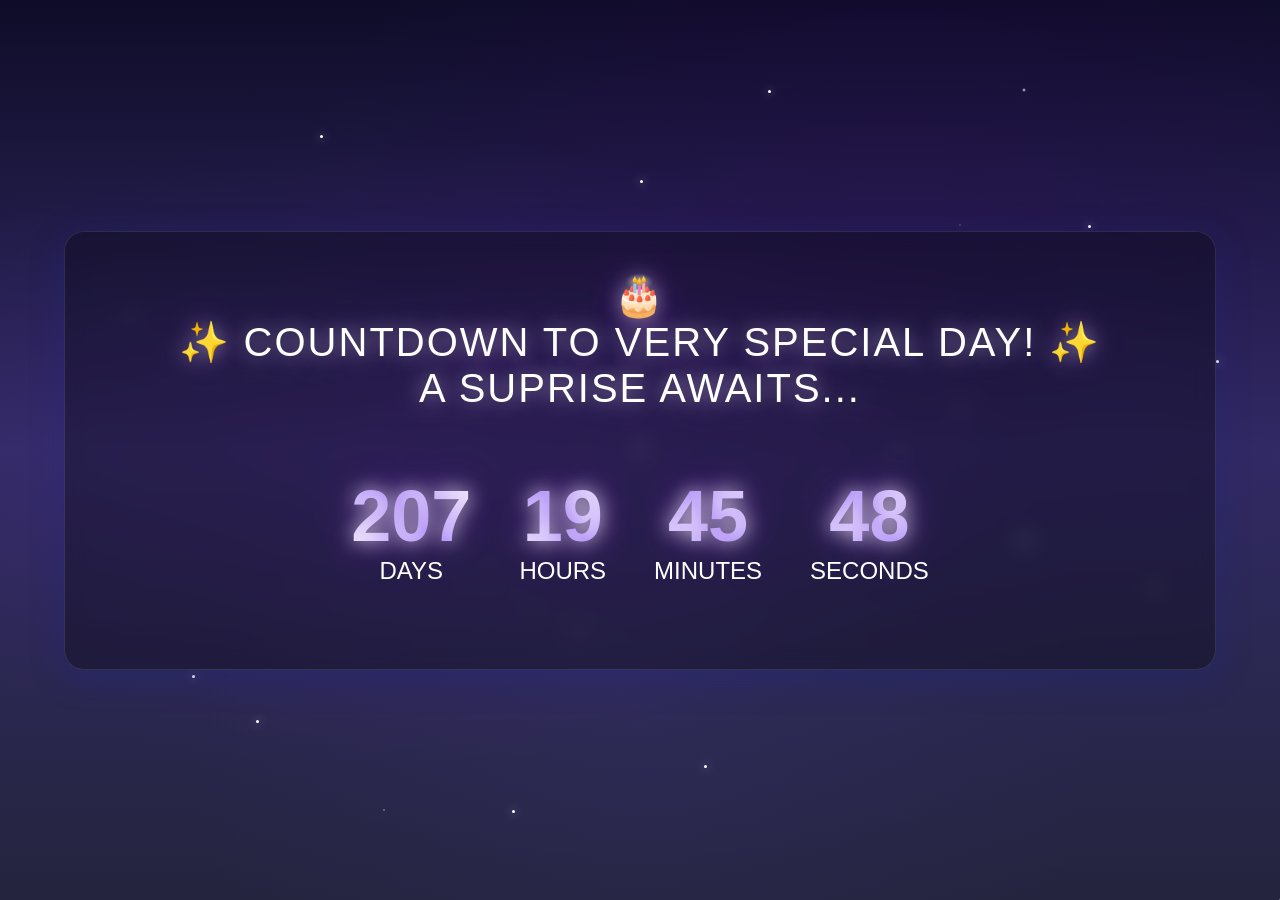
==== birthday.html @ 37a59290 "add all the files" ====
<!DOCTYPE html>
<html lang="en">

<head>
    <meta charset="UTF-8">
    <meta name="viewport" content="width=device-width, initial-scale=1.0">
    <meta name="title" content="Happy Birthday Haritha">
    <title>Happy Birthday Haritha</title>
    <link rel="stylesheet" href="style.css">
    <link rel="stylesheet" href="https://cdnjs.cloudflare.com/ajax/libs/font-awesome/6.5.1/css/all.min.css"
        integrity="sha512-DTOQO9RWCH3ppGqcWaEA1BIZOC6xxalwEsw9c2QQeAIftl+Vegovlnee1c9QX4TctnWMn13TZye+giMm8e2LwA=="
        crossorigin="anonymous" referrerpolicy="no-referrer" />
    <link
        href="https://fonts.googleapis.com/css2?family=Dancing+Script:wght@500;700&family=Poppins:wght@400;600&display=swap"
        rel="stylesheet">
    <script src="https://code.jquery.com/jquery-3.7.1.min.js"
        integrity="sha256-/JqT3SQfawRcv/BIHPThkBvs0OEvtFFmqPF/lYI/Cxo=" crossorigin="anonymous"></script>
</head>

<body>
    <!-- Background Music -->
    <audio id="birthday-music" autoplay loop style="display:none;">
        <source src="HB.mp3" type="audio/mpeg">
    </audio>
    
    <script>
        // Check if user came from index page
        if (!sessionStorage.getItem('visitedIndex')) {
            // Redirect to index if accessed directly
            window.location.href = 'index.html';
        } else {
            // Set flag that birthday page was visited
            sessionStorage.setItem('visitedBirthday', 'true');
        }
        
        // Force play the music
        window.addEventListener('load', function() {
            const music = document.getElementById('birthday-music');
            music.volume = 0.5; // Set volume to 50%
            
            // Check if audio was already activated on index page
            const audioWasActivated = sessionStorage.getItem('audioActivated') === 'true';
            
            if (audioWasActivated) {
                console.log('✅ Audio was pre-activated on index page');
            }
            
            // Try to play immediately
            setTimeout(function() {
                const playPromise = music.play();
                
                if (playPromise !== undefined) {
                    playPromise.then(function() {
                        console.log('✅ Music started playing automatically!');
                    }).catch(function(error) {
                        console.log('⚠️ Autoplay blocked. Trying muted workaround...');
                        
                        // Workaround: Start muted, then unmute
                        music.muted = true;
                        music.play().then(function() {
                            setTimeout(function() {
                                music.muted = false;
                                console.log('✅ Music playing (unmuted after workaround)');
                            }, 200);
                        }).catch(function(err) {
                            console.log('❌ Still blocked. Will play on user interaction.');
                            // Play on any user interaction
                            const playOnInteraction = function() {
                                music.muted = false;
                                music.play();
                                console.log('✅ Music started on user interaction');
                            };
                            
                            document.addEventListener('click', playOnInteraction, { once: true });
                            document.addEventListener('touchstart', playOnInteraction, { once: true });
                            document.addEventListener('keydown', playOnInteraction, { once: true });
                        });
                    });
                }
            }, 200); // Delay to ensure everything is loaded
        });
    </script>
    
    <div id="wrapper">
        <div class="flag__birthday">
            <img src="./images/1.png" alt="" width="350" class="flag__left">
            <img src="./images/1.png" alt="" width="350" class="flag__right">
        </div>
        <div class="content">
            <div class="left">
                <div class="title">
                    <h1 class="happy">
                        <span style="--t: 4s;">H</span>
                        <span style="--t: 4.2s;">a</span>
                        <span style="--t: 4.4s;">p</span>
                        <span style="--t: 4.6s;">p</span>
                        <span style="--t: 4.8s;">y</span>
                    </h1>
                    <h1 class="birthday">
                        <span style="--t: 5s;">B</span>
                        <span style="--t: 5.2s;">i</span>
                        <span style="--t: 5.4s;">r</span>
                        <span style="--t: 5.6s;">t</span>
                        <span style="--t: 5.8s;">h</span>
                        <span style="--t: 6s;">d</span>
                        <span style="--t: 6.2s;">a</span>
                        <span style="--t: 6.4s;">y</span>
                    </h1>
                    <div class="hat">
                        <img src="./images/hat.png" alt="" width="130">
                    </div>
                </div>
                <div class="date__of__birth">
                    <span></span>
                </div>
                <div class="btn">
                    <button id="btn__letter" onclick="window.location.href='letter.html'">
                        <div class="mail">
                            Click Here Haritha
                            <i class="fa-regular fa-envelope"></i>
                        </div>
                    </button>

                </div>
            </div>
            <div class="right">
                <div class="box__account">
                    <div class="image">
                        <img src="./images/named.png" alt="">
                    </div>
                    <div class="name">
                        <i class="fa-solid fa-heart"></i>
                        <span>Dear Hari 💕</span>
                        <i class="fa-solid fa-heart"></i>
                    </div>
                    <div class="balloon_one">
                        <img width="100px" src="./images/balloon1.png" alt="">
                    </div>
                    <div class="balloon_two">
                        <img width="100px" src="./images/balloon2.png" alt="">
                    </div>
                </div>
                <div class="cricle">
                    <div class="text__cricle">
                        <span style="--i: 1;">h</span>
                        <span style="--i: 2;">a</span>
                        <span style="--i: 3;">p</span>
                        <span style="--i: 4;">p</span>
                        <span style="--i: 5;">y</span>
                        <span style="--i: 6;">-</span>
                        <span style="--i: 7;">b</span>
                        <span style="--i: 8;">i</span>
                        <span style="--i: 9;">r</span>
                        <span style="--i: 10;">t</span>
                        <span style="--i: 11;">h</span>
                        <span style="--i: 12;">d</span>
                        <span style="--i: 13;">a</span>
                        <span style="--i: 14;">y</span>
                        <span style="--i: 15;">-</span>
                    </div>
                    <i class="fa-solid fa-heart"></i>
                </div>
            </div>
        </div>
        <div class="decorate_star star1" style="--t: 15s;"></div>
        <div class="decorate_star star2" style="--t: 15.2s;"></div>
        <div class="decorate_star star3" style="--t: 15.4s;"></div>
        <div class="decorate_star star4" style="--t: 15.6s;"></div>
        <div class="decorate_star star5" style="--t: 15.8s;"></div>
        <div class="decorate_flower--one" style="--t: 15s;">
            <img width="20" src="./images/decorate_flower.png" alt="">
        </div>
        <div class="decorate_flower--two" style="--t: 15.3s;">
            <img width="20" src="./images/decorate_flower.png" alt="">
        </div>
        <div class="decorate_flower--three" style="--t: 15.6s;">
            <img width="20" src="./images/decorate_flower.png" alt="">
        </div>
        <div class="decorate_bottom">
            <img src="./images/decorate.png" alt="" width="100">
        </div>
        <div class="smiley__icon">
            <img src="./images/smiley_icon.png" alt="" width="100">
        </div>
    </div>

</body>
<script>
    let datetxt = "2 July";
    let charArrDate = datetxt.split('');
    let currentIndex = 0;
    let date__of__birth = document.querySelector(".date__of__birth span");
    
    setTimeout(function () {
        timeDatetxt = setInterval(function () {
            if (currentIndex < charArrDate.length) {
                date__of__birth.textContent += charArrDate[currentIndex];
                currentIndex++;
            }
            else {
                let i = document.createElement("i");
                i.className = "fa-solid fa-star"
                document.querySelector(".date__of__birth").prepend(i)
                document.querySelector(".date__of__birth").appendChild(i.cloneNode(true))
                clearInterval(timeDatetxt)
            }
        }, 100)
    }, 12000)
</script>

</html>
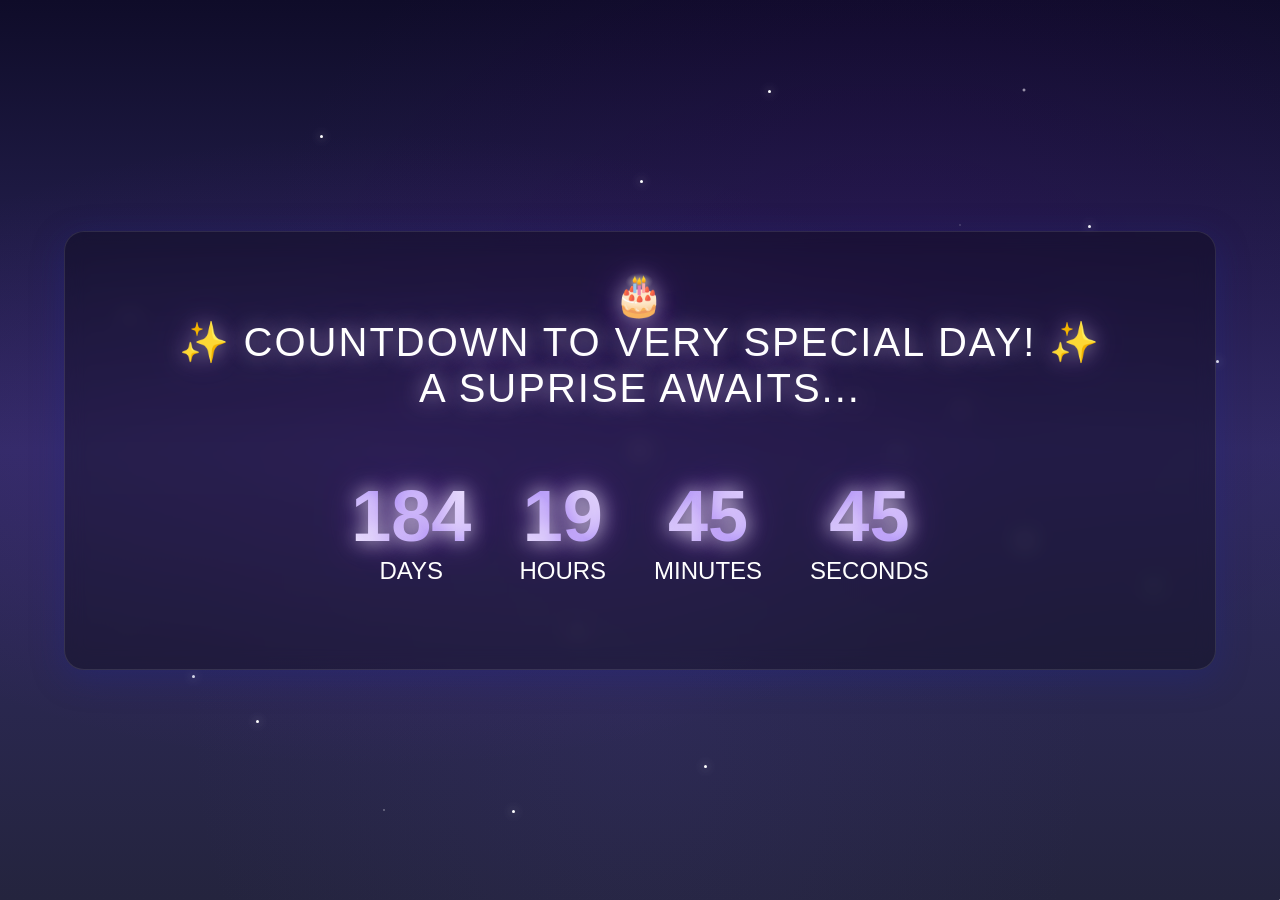
==== commit 9296eafa: "Add files via upload" ====
--- a/birthday.html
+++ b/birthday.html
@@ -5,8 +5,11 @@
     <meta charset="UTF-8">
     <meta name="viewport" content="width=device-width, initial-scale=1.0">
     <meta name="title" content="Happy Birthday Haritha">
+    <meta http-equiv="Cache-Control" content="no-cache, no-store, must-revalidate">
+    <meta http-equiv="Pragma" content="no-cache">
+    <meta http-equiv="Expires" content="0">
     <title>Happy Birthday Haritha</title>
-    <link rel="stylesheet" href="style.css">
+    <link rel="stylesheet" href="style.css?v=2">
     <link rel="stylesheet" href="https://cdnjs.cloudflare.com/ajax/libs/font-awesome/6.5.1/css/all.min.css"
         integrity="sha512-DTOQO9RWCH3ppGqcWaEA1BIZOC6xxalwEsw9c2QQeAIftl+Vegovlnee1c9QX4TctnWMn13TZye+giMm8e2LwA=="
         crossorigin="anonymous" referrerpolicy="no-referrer" />
